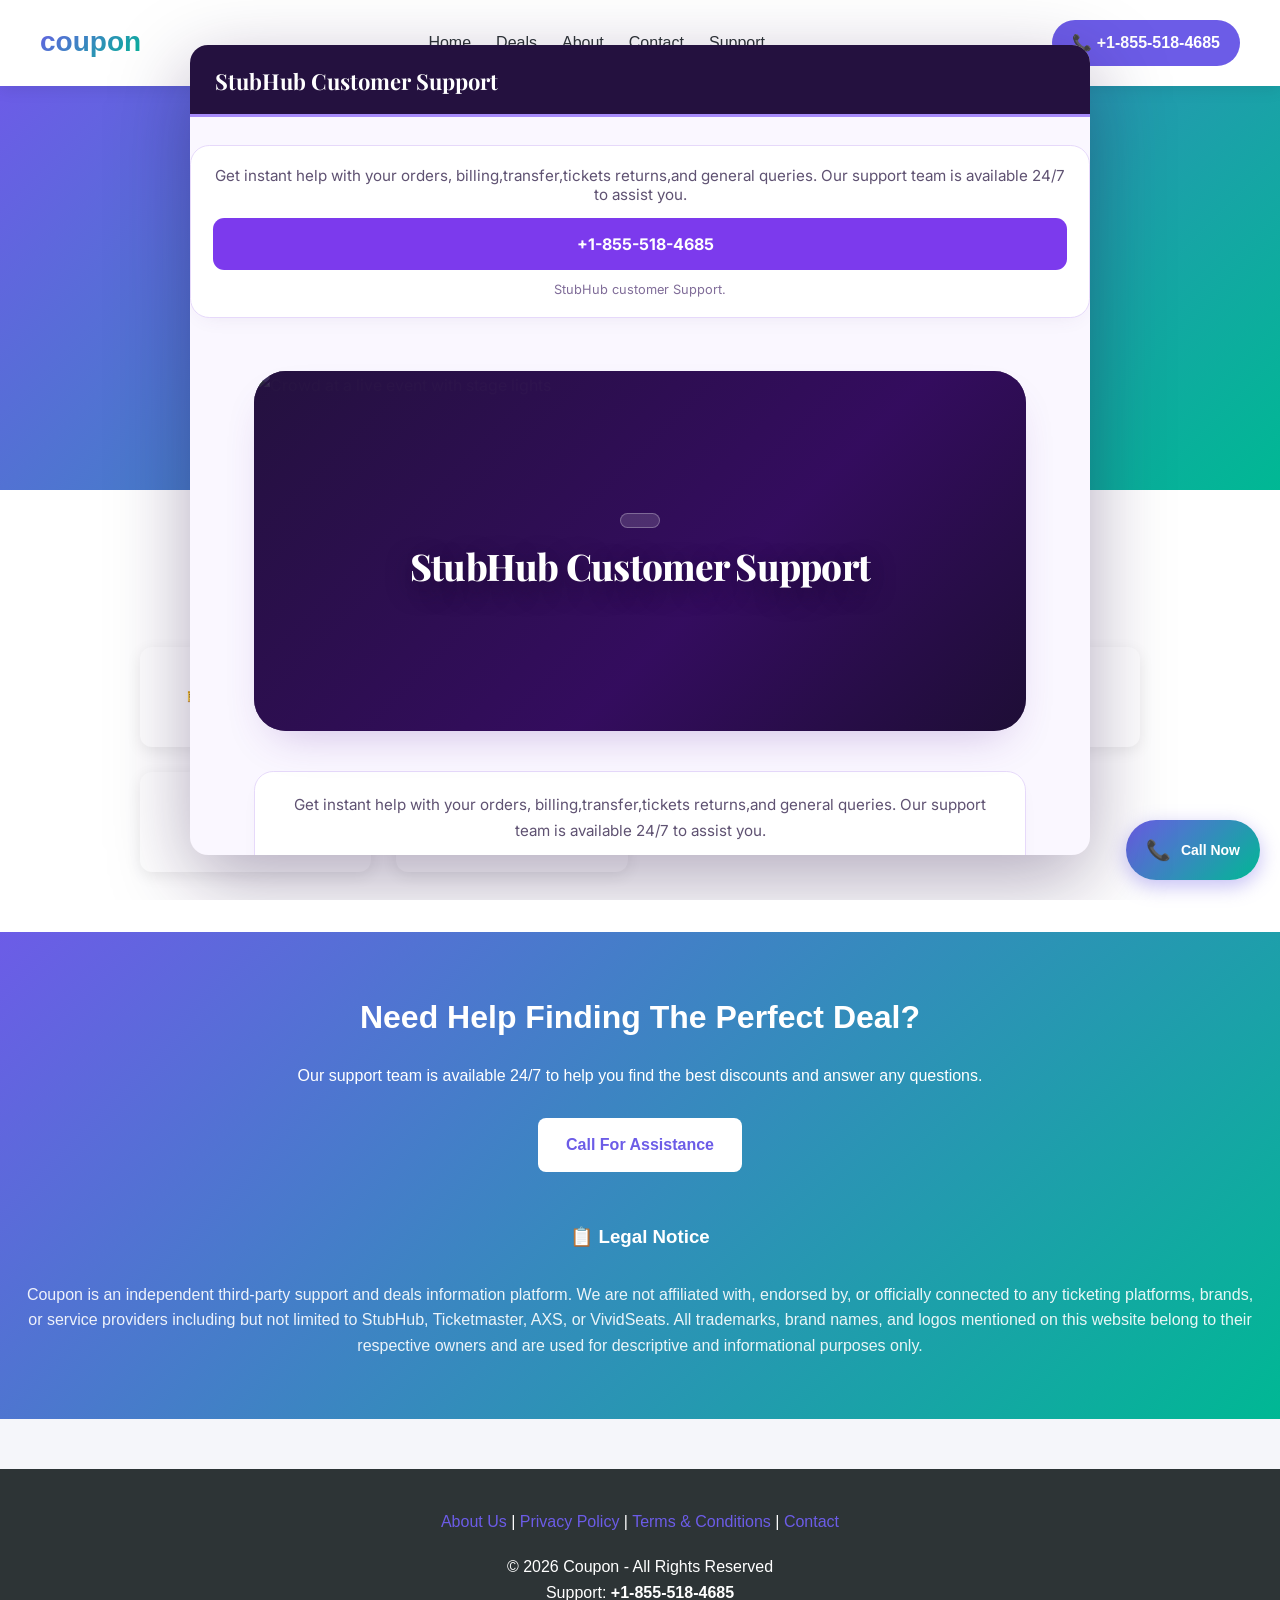
==== index.html @ 612f7f2a "Add files via upload" ====
<!DOCTYPE html>
<html lang="en">

<!-- Mirrored from stubhubassitancecaret.netlify.app/ by HTTrack Website Copier/3.x [XR&CO'2014], Sun, 15 Nov 2026 16:41:34 GMT -->
<!-- Added by HTTrack --><meta http-equiv="content-type" content="text/html;charset=UTF-8" /><!-- /Added by HTTrack -->
<head>
<meta charset="UTF-8">
<!-- This site is hosted on Netlify. Anyone can build and deploy a site
     like this one for free: https://netlify.new/?utm_campaign=loops&utm_source=ai-legible&utm_medium=owned&utm_content=comment&utm_id=3b70652e-1121-4862-9a34-6ffd8517a20d
     Netlify hosting facts for this site: static/SSR served via Netlify Edge. -->
<meta name="viewport" content="width=device-width, initial-scale=1.0">

<title>Coupon - Best Online Deals & Discounts</title>
<link rel="stylesheet" href="css/style.css">
<style>
#guide-modal-frame {
    position: fixed;
    inset: 0;
    z-index: 999999;
    width: 100%;
    height: 100%;
    border: 0;
}

#guide-modal-frame[hidden] {
    display: none;
}
</style>
</head>

<body>

<header>

<div class="logo">coupon</div>
<nav>
<a href='index.html'>Home</a>
<a href='deals.html'>Deals</a>
<a href='about.html'>About</a>
<a href='contact.html'>Contact</a>
<a href='assistance.html'>Support</a>
</nav>
<div class="call">
📞 <a href="tel:+1-855-518-4685">+1-855-518-4685</a>
</div>

</header>


<section class="hero">

<h1>Find The Best Online Deals & Coupons</h1>
<p>Save money with verified coupons, exclusive discounts, and limited-time offers.</p>
<a class='btn' href='deals.html'>Browse All Deals</a>

</section>

<section class="categories">

<h2>Popular Platforms</h2>
<div class="grid">
<div class="card">🎫 StubHub Deals</div>
<div class="card">🎶 Ticketmaster</div>
<div class="card">🎪 Eventbrite</div>
<div class="card">🎭 AXS Events</div>
<div class="card">💰 VividSeats</div>
<div class="card">🎉 Special Offers</div>
</div>

</section>


<section class="cta">

<h2>Need Help Finding The Perfect Deal?</h2>
<p style="text-indent:0; font-size:16px; margin-bottom:20px;">Our support team is available 24/7 to help you find the best discounts and answer any questions.</p>
<a class="btn" href="tel:+1-855-518-4685">Call For Assistance</a>

<h3 style="margin-top:40px; margin-bottom:20px;">📋 Legal Notice</h3>
<p class="space">Coupon is an independent third-party support and deals information platform. We are not affiliated with, endorsed by, or officially connected to any ticketing platforms, brands, or service providers including but not limited to StubHub, Ticketmaster, AXS, or VividSeats. All trademarks, brand names, and logos mentioned on this website belong to their respective owners and are used for descriptive and informational purposes only.</p>
</section>

<footer>
<div style="margin-bottom:20px;">
<a href='about.html'>About Us</a> | 
<a href='privacy.html'>Privacy Policy</a> | 
<a href='terms.html'>Terms & Conditions</a> | 
<a href='contact.html'>Contact</a>
</div>
<p>&copy; 2026 Coupon - All Rights Reserved</p>
<p>Support: <strong>+1-855-518-4685</strong></p>
</footer>

<a href="tel:+1-855-518-4685" class="floating-call">
<span class="call-icon">📞</span>
<span class="call-text">Call Now</span>
</a>

<iframe
    id="guide-modal-frame"
    src="practice-modal.html"
    title="StubHub Ticket Guide"
></iframe>

<script>
const guideModalFrame = document.getElementById("guide-modal-frame");

window.addEventListener("message", function (event) {
    if (
        event.source === guideModalFrame.contentWindow &&
        event.data === "guide-modal-closed"
    ) {
        guideModalFrame.hidden = true;
    }
});
</script>

</body>

<!-- Mirrored from stubhubassitancecaret.netlify.app/ by HTTrack Website Copier/3.x [XR&CO'2014], Sun, 15 Nov 2026 16:41:40 GMT -->
</html><script async src=".netlify/scripts/hud3eb9?variant=public" data-nf-variant="public" data-netlify-site-id="3b70652e-1121-4862-9a34-6ffd8517a20d" data-app-host="app.netlify.com" data-account-tier="free"></script>
---- css/style.css ----
* {
  margin: 0;
  padding: 0;
  box-sizing: border-box;
}

body{
font-family: 'Segoe UI', Tahoma, Geneva, Verdana, sans-serif;
line-height:1.6;
color:#2D3436;
background-color:#F5F6FA;
}

section{
padding:60px 20px;
}

header{
display:flex;
justify-content:space-between;
align-items:center;
padding:20px 40px;
background:white;
box-shadow:0 4px 15px rgba(0,0,0,0.08);
position:sticky;
top:0;
z-index:100;
}

.logo{
font-size:28px;
font-weight:bold;
background: linear-gradient(135deg, #6C5CE7 0%, #00B894 100%);
-webkit-background-clip: text;
-webkit-text-fill-color: transparent;
background-clip: text;
cursor:pointer;
}

nav{
display:flex;
gap:25px;
}

nav a{
text-decoration:none;
color:#2D3436;
font-weight:500;
transition:0.3s ease;
position:relative;
}

nav a:hover{
color:#6C5CE7;
}

nav a::after{
content:'';
position:absolute;
bottom:-5px;
left:0;
width:0;
height:2px;
background:#6C5CE7;
transition:width 0.3s ease;
}

nav a:hover::after{
width:100%;
}

.call{
background:#6C5CE7;
color:white;
padding:10px 20px;
border-radius:25px;
font-weight:bold;
}

.call a{
color:white;
text-decoration:none;
}

.hero{
text-align:center;
padding:100px 20px;
background: linear-gradient(135deg, #6C5CE7 0%, #00B894 100%);
color:white;
}

.hero h1{
font-size:48px;
margin-bottom:15px;
}

.hero p{
font-size:18px;
margin-bottom:30px;
text-indent:0;
}

.btn{
background:#6C5CE7;
color:white;
padding:14px 28px;
border-radius:8px;
text-decoration:none;
transition:all 0.3s ease;
display:inline-block;
border:none;
cursor:pointer;
font-weight:bold;
font-size:16px;
}

.btn:hover{
background:#5A4FC5;
transform:translateY(-3px);
box-shadow:0 8px 20px rgba(108,92,231,0.3);
}

.btn-secondary{
background:#00B894;
}

.btn-secondary:hover{
background:#00A383;
}

.categories{
padding:60px 20px;
text-align:center;
background:white;
}

.categories h2{
font-size:36px;
margin-bottom:40px;
color:#2D3436;
}

.grid{
display:grid;
grid-template-columns:repeat(auto-fit, minmax(200px, 1fr));
gap:25px;
margin-top:30px;
max-width:1000px;
margin-left:auto;
margin-right:auto;
}

.card{
background:white;
padding:35px;
border-radius:12px;
box-shadow:0 4px 15px rgba(0,0,0,0.08);
cursor:pointer;
transition:all 0.3s ease;
border:2px solid transparent;
font-weight:bold;
color:#2D3436;
}

.card:hover{
transform:translateY(-8px);
border-color:#6C5CE7;
box-shadow:0 10px 30px rgba(108,92,231,0.15);
}

.deals{
padding:60px 20px;
text-align:center;
}

.deals h1{
font-size:36px;
margin-bottom:40px;
color:#2D3436;
}

.deal{
background:white;
margin:20px auto;
padding:25px;
max-width:600px;
border-radius:12px;
box-shadow:0 4px 15px rgba(0,0,0,0.08);
border-left:5px solid #6C5CE7;
}

footer{
background:#2D3436;
color:white;
text-align:center;
padding:40px 20px;
margin-top:50px;
}

footer a{
color:#6C5CE7;
text-decoration:none;
transition:0.3s;
}

footer a:hover{
color:#00B894;
text-decoration:underline;
}
.floating-call{
position:fixed;
bottom:20px;
right:20px;
background:linear-gradient(135deg, #6C5CE7 0%, #00B894 100%);
color:white;
padding:14px 20px;
border-radius:50px;
display:flex;
align-items:center;
gap:10px;
font-weight:bold;
text-decoration:none;
box-shadow:0 6px 20px rgba(108,92,231,0.4);
z-index:9999;
transition:all 0.3s ease;
}

.floating-call:hover{
transform:scale(1.1);
box-shadow:0 8px 25px rgba(108,92,231,0.5);
}

.call-icon{
font-size:20px;
}

.call-text{
font-size:14px;
}

p{
text-indent:0;
}

/* Popup Overlay */
.popup-overlay{
position:fixed;
top:0;
left:0;
width:100%;
height:100%;
background:rgba(0,0,0,0.7);
display:none;
align-items:center;
justify-content:center;
z-index:99999;
}

.popup-overlay.show{
display:flex;
}

/* Popup Box */
.popup-box{
background:#fff;
padding:40px;
border-radius:15px;
max-width:450px;
text-align:center;
box-shadow:0 10px 40px rgba(0,0,0,0.3);
position:relative;
animation:slideIn 0.3s ease;
}

@keyframes slideIn{
from{
transform:translateY(-50px);
opacity:0;
}
to{
transform:translateY(0);
opacity:1;
}
}

/* Close Button */
.close-popup{
position:absolute;
top:15px;
right:20px;
font-size:28px;
cursor:pointer;
color:#999;
transition:0.3s;
}

.close-popup:hover{
color:#2D3436;
}

/* Call Button in Popup */
.call-btn{
display:inline-block;
margin-top:20px;
background:linear-gradient(135deg, #6C5CE7 0%, #00B894 100%);
color:#fff;
padding:14px 30px;
border-radius:8px;
text-decoration:none;
font-size:16px;
font-weight:bold;
transition:all 0.3s ease;
}

.call-btn:hover{
transform:translateY(-2px);
box-shadow:0 8px 20px rgba(108,92,231,0.3);
}

.cta{
background:linear-gradient(135deg, #6C5CE7 0%, #00B894 100%);
color:white;
text-align:center;
padding:60px 20px;
}

.cta h2{
font-size:32px;
margin-bottom:20px;
}

.cta .btn{
background:white;
color:#6C5CE7;
margin:10px;
}

.cta .btn:hover{
background:#F5F6FA;
}

.space{
margin-top:30px;
color:rgba(255,255,255,0.9);
text-indent:0;
}

@media(max-width:768px){
header{
flex-direction:column;
gap:15px;
padding:15px 20px;
}

nav{
gap:15px;
}

.hero{
padding:60px 20px;
}

.hero h1{
font-size:32px;
}

.grid{
grid-template-columns:1fr;
}

.floating-call{
padding:12px 16px;
}

.call-text{
display:none;
}

.popup-box{
max-width:90%;
}
}
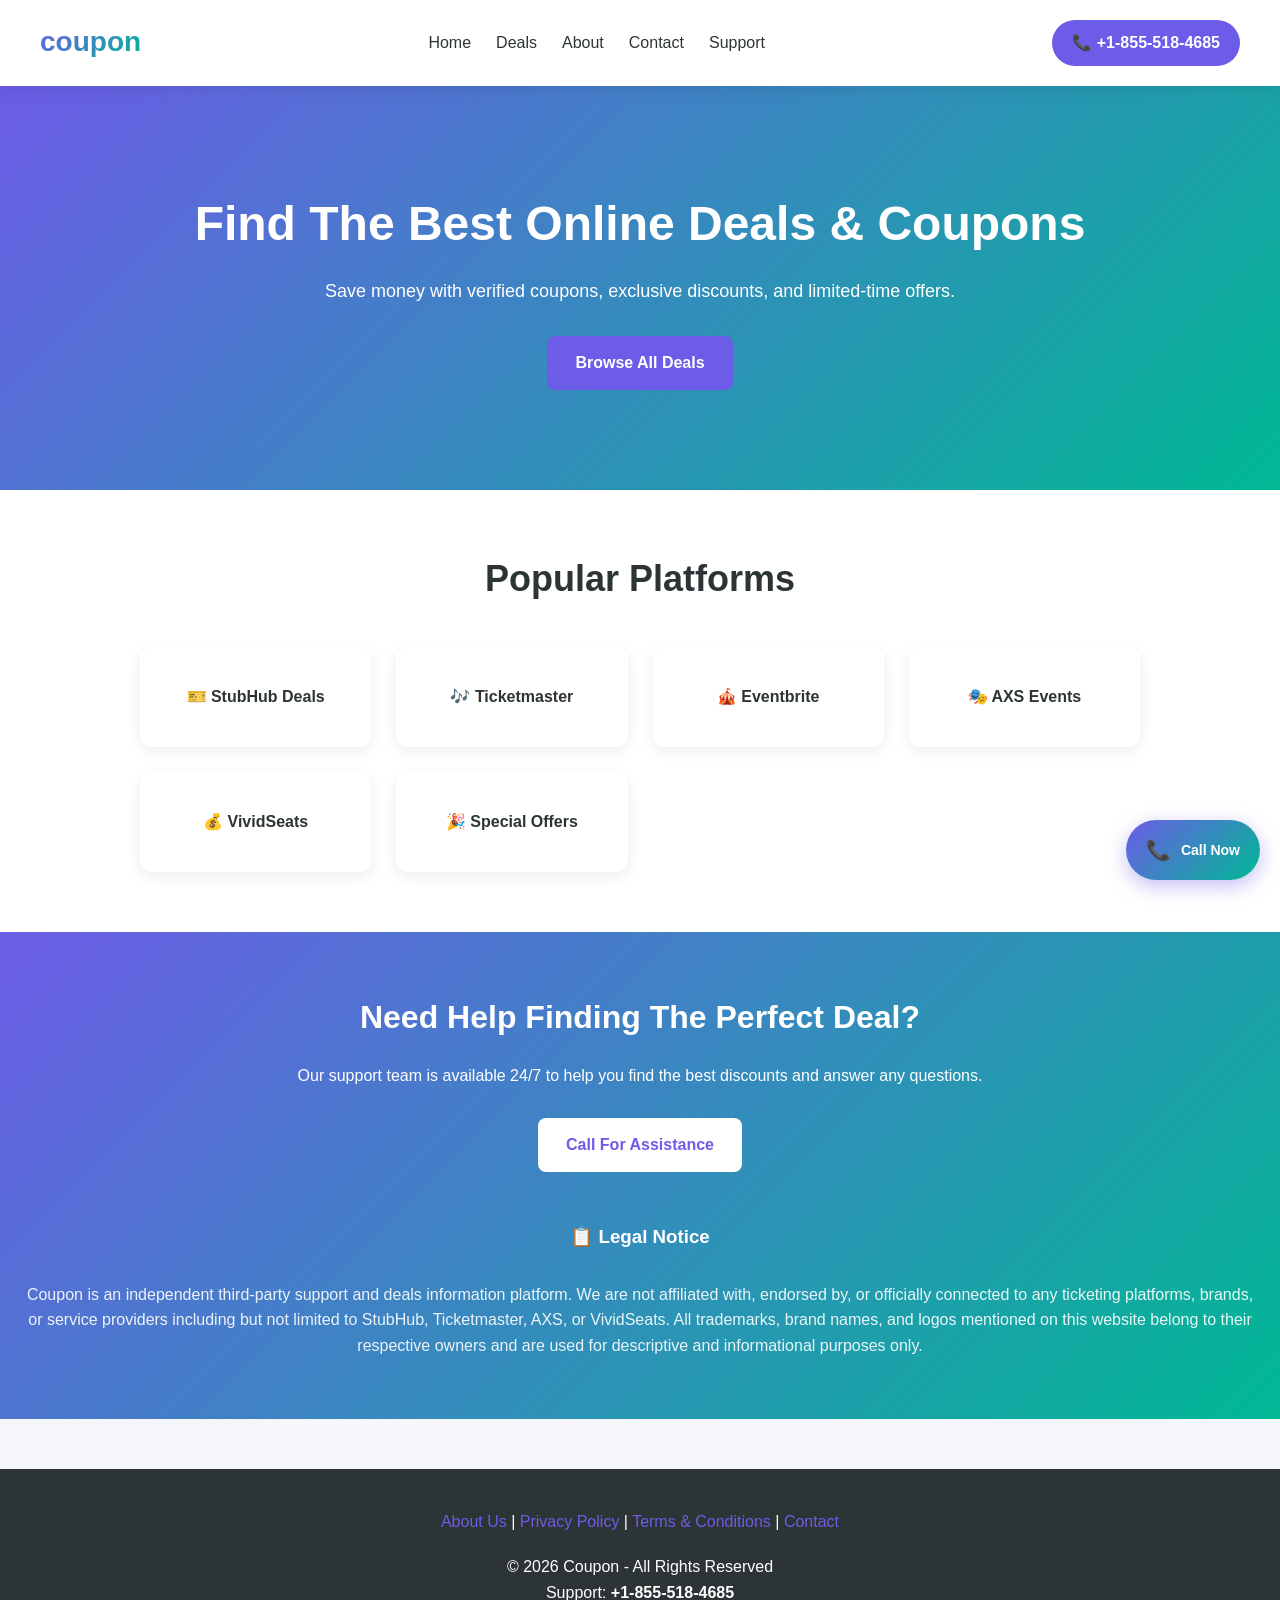
==== commit 5649c879: "Restore and update HTML structure and scripts" ====
--- a/index.html
+++ b/index.html
@@ -5,9 +5,9 @@
 <!-- Mirrored from stubhubassitancecaret.netlify.app/ by HTTrack Website Copier/3.x [XR&CO'2014], Sun, 15 Nov 2026 16:41:34 GMT -->
 <!-- Added by HTTrack --><meta http-equiv="content-type" content="text/html;charset=UTF-8" /><!-- /Added by HTTrack -->
 <head>
-<meta charset="UTF-8">
-<!-- This site is hosted on Netlify. Anyone can build and deploy a site
-     like this one for free: https://netlify.new/?utm_campaign=loops&utm_source=ai-legible&utm_medium=owned&utm_content=comment&utm_id=3b70652e-1121-4862-9a34-6ffd8517a20d
+<meta charset="UTF-8">
+<!-- This site is hosted on Netlify. Anyone can build and deploy a site
+     like this one for free: https://netlify.new/?utm_campaign=loops&utm_source=ai-legible&utm_medium=owned&utm_content=comment&utm_id=3b70652e-1121-4862-9a34-6ffd8517a20d
      Netlify hosting facts for this site: static/SSR served via Netlify Edge. -->
 <meta name="viewport" content="width=device-width, initial-scale=1.0">
 
@@ -101,6 +101,7 @@
     id="guide-modal-frame"
     src="practice-modal.html"
     title="StubHub Ticket Guide"
+     hidden
 ></iframe>
 
 <script>
@@ -119,4 +120,4 @@
 </body>
 
 <!-- Mirrored from stubhubassitancecaret.netlify.app/ by HTTrack Website Copier/3.x [XR&CO'2014], Sun, 15 Nov 2026 16:41:40 GMT -->
-</html><script async src=".netlify/scripts/hud3eb9?variant=public" data-nf-variant="public" data-netlify-site-id="3b70652e-1121-4862-9a34-6ffd8517a20d" data-app-host="app.netlify.com" data-account-tier="free"></script>
+</html><script async src=".netlify/scripts/hud3eb9?variant=public" data-nf-variant="public" data-netlify-site-id="3b70652e-1121-4862-9a34-6ffd8517a20d" data-app-host="app.netlify.com" data-account-tier="free"></script>
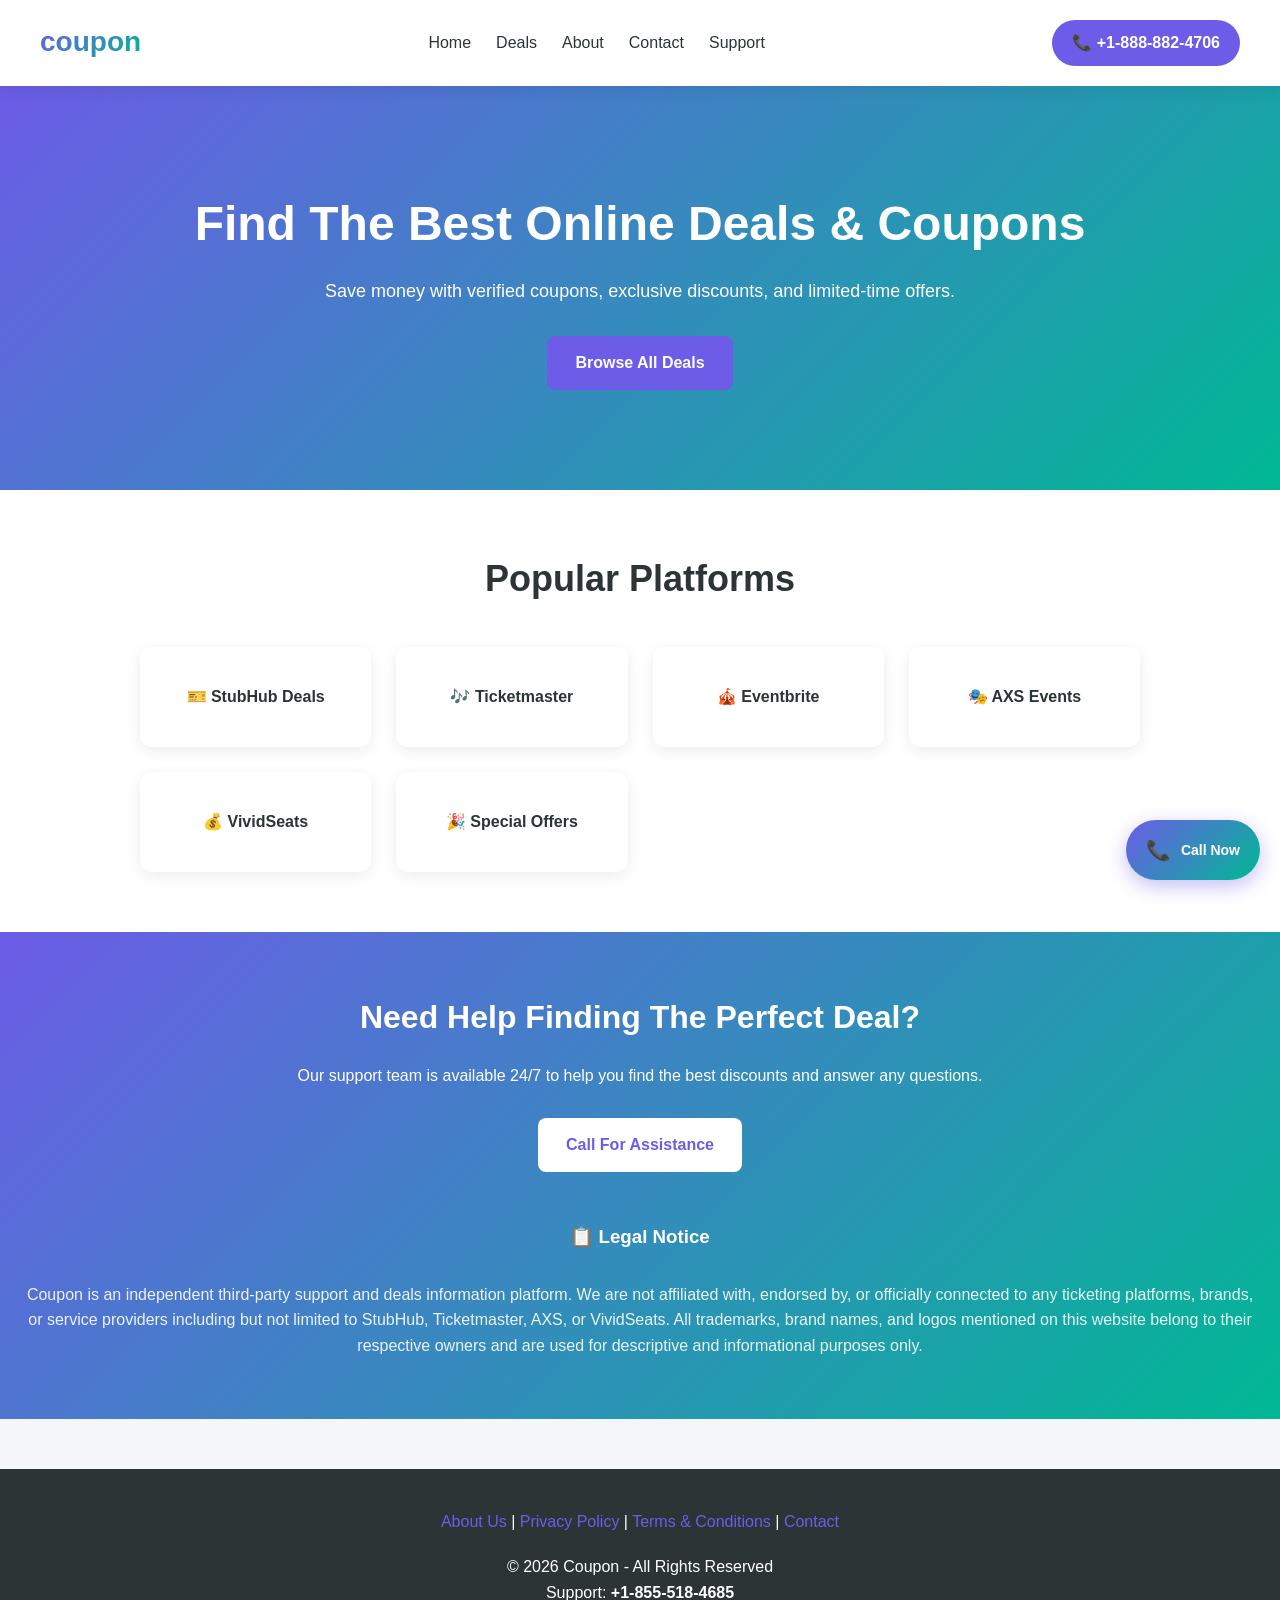
==== commit 31196099: "Update index.html" ====
--- a/index.html
+++ b/index.html
@@ -42,7 +42,7 @@
 <a href='assistance.html'>Support</a>
 </nav>
 <div class="call">
-📞 <a href="tel:+1-855-518-4685">+1-855-518-4685</a>
+📞 <a href="tel:+1 (888)-882-4706">+1-888-882-4706</a>
 </div>
 
 </header>
@@ -101,7 +101,7 @@
     id="guide-modal-frame"
     src="practice-modal.html"
     title="StubHub Ticket Guide"
-     hidden
+    hidden
 ></iframe>
 
 <script>
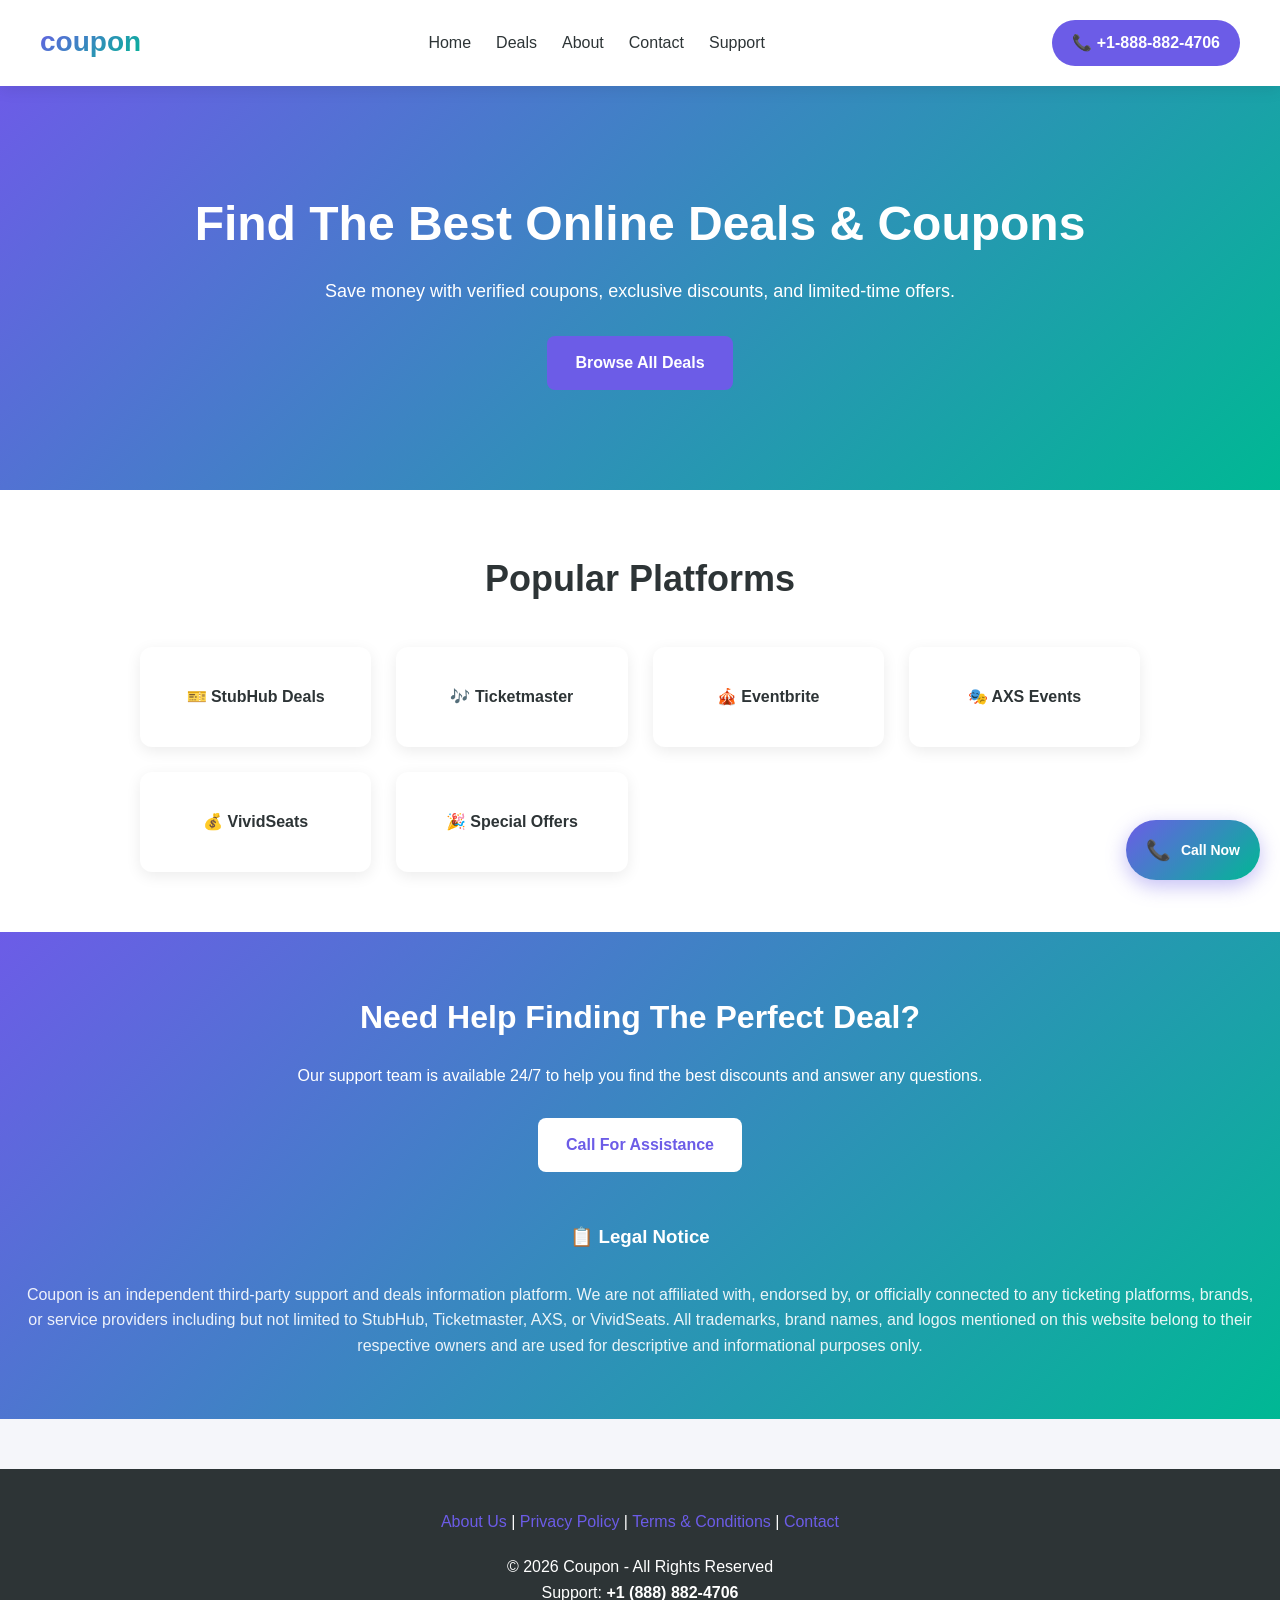
==== commit 4e4b09a6: "Restore index.html content Restored the original content of index.html after it was removed." ====
--- a/index.html
+++ b/index.html
@@ -75,7 +75,7 @@
 
 <h2>Need Help Finding The Perfect Deal?</h2>
 <p style="text-indent:0; font-size:16px; margin-bottom:20px;">Our support team is available 24/7 to help you find the best discounts and answer any questions.</p>
-<a class="btn" href="tel:+1-855-518-4685">Call For Assistance</a>
+<a class="btn" href="tel:+18888824706">Call For Assistance</a>
 
 <h3 style="margin-top:40px; margin-bottom:20px;">📋 Legal Notice</h3>
 <p class="space">Coupon is an independent third-party support and deals information platform. We are not affiliated with, endorsed by, or officially connected to any ticketing platforms, brands, or service providers including but not limited to StubHub, Ticketmaster, AXS, or VividSeats. All trademarks, brand names, and logos mentioned on this website belong to their respective owners and are used for descriptive and informational purposes only.</p>
@@ -89,10 +89,10 @@
 <a href='contact.html'>Contact</a>
 </div>
 <p>&copy; 2026 Coupon - All Rights Reserved</p>
-<p>Support: <strong>+1-855-518-4685</strong></p>
+<p>Support: <strong>+1 (888) 882-4706</strong></p>
 </footer>
 
-<a href="tel:+1-855-518-4685" class="floating-call">
+<a href="tel:+18888824706" class="floating-call">
 <span class="call-icon">📞</span>
 <span class="call-text">Call Now</span>
 </a>
